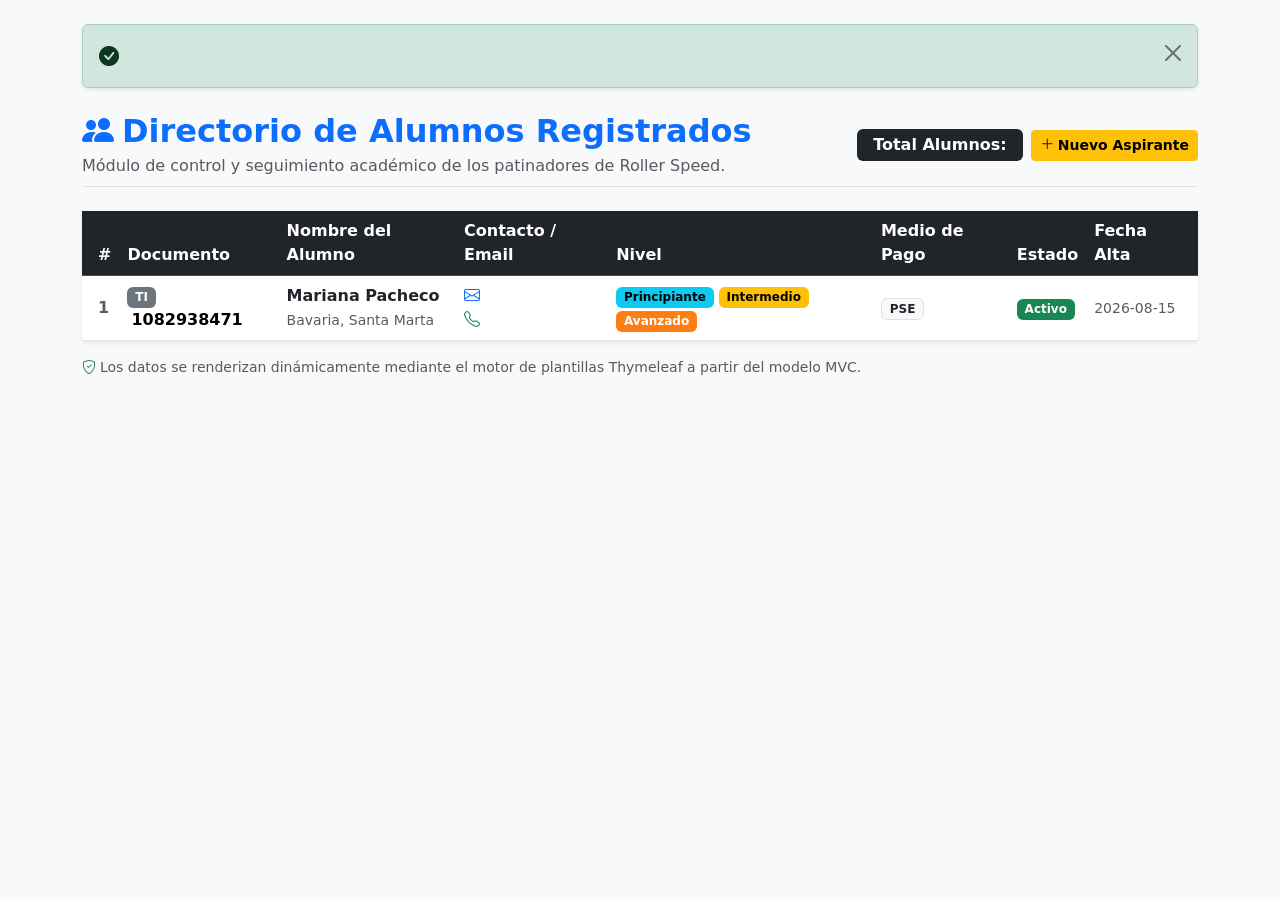
==== src/main/resources/templates/alumnos.html @ 092fb654 "feat(views-thymeleaf): integracion de plantillas Thymeleaf con enlace dinamico de datos y formulario" ====
﻿<!DOCTYPE html>
<html xmlns:th="http://www.thymeleaf.org">
<head>
    <meta charset="UTF-8">
    <meta name="viewport" content="width=device-width, initial-scale=1.0">
    <title>Gestión de Alumnos - Roller Speed</title>
    <link href="https://cdn.jsdelivr.net/npm/bootstrap@5.3.0/dist/css/bootstrap.min.css" rel="stylesheet">
    <link rel="stylesheet" href="https://cdn.jsdelivr.net/npm/bootstrap-icons@1.11.1/font/bootstrap-icons.css">
    <style>
        .badge-principiante { background-color: #0dcaf0; color: #000; }
        .badge-intermedio { background-color: #ffc107; color: #000; }
        .badge-avanzado { background-color: #fd7e14; color: #fff; }
    </style>
</head>
<body class="bg-light d-flex flex-column min-vh-100">
    <div th:replace="~{fragments/navbar :: menu}"></div>

    <div class="container my-4 flex-grow-1">
        
        <div th:if="${mensajeExito}" class="alert alert-success alert-dismissible fade show shadow-sm mb-4" role="alert">
            <i class="bi bi-check-circle-fill me-2 fs-5"></i>
            <span th:text="${mensajeExito}" class="fw-semibold"></span>
            <button type="button" class="btn-close" data-bs-dismiss="alert" aria-label="Cerrar"></button>
        </div>

        <div class="d-flex flex-column flex-md-row justify-content-between align-items-md-center mb-4 pb-2 border-bottom">
            <div>
                <h2 class="fw-bold text-primary mb-1">
                    <i class="bi bi-people-fill me-2"></i>Directorio de Alumnos Registrados
                </h2>
                <p class="text-muted mb-0">Módulo de control y seguimiento académico de los patinadores de Roller Speed.</p>
            </div>
            <div class="mt-3 mt-md-0 d-flex align-items-center gap-2">
                <span class="badge bg-dark fs-6 px-3 py-2">
                    Total Alumnos: <span th:text="${totalAlumnos}" class="text-warning fw-bold"></span>
                </span>
                <a th:href="@{/inscripcion}" class="btn btn-warning fw-bold btn-sm">
                    <i class="bi bi-plus-lg me-1"></i>Nuevo Aspirante
                </a>
            </div>
        </div>

        <div class="card shadow-sm border-0">
            <div class="card-body p-0">
                <div class="table-responsive">
                    <table class="table table-hover align-middle mb-0">
                        <thead class="table-dark">
                            <tr>
                                <th scope="col" class="ps-3">#</th>
                                <th scope="col">Documento</th>
                                <th scope="col">Nombre del Alumno</th>
                                <th scope="col">Contacto / Email</th>
                                <th scope="col">Nivel</th>
                                <th scope="col">Medio de Pago</th>
                                <th scope="col">Estado</th>
                                <th scope="col" class="pe-3">Fecha Alta</th>
                            </tr>
                        </thead>
                        <tbody>
                            <tr th:each="alumno, stat : ${alumnos}">
                                <td class="ps-3 fw-bold text-muted" th:text="${stat.count}">1</td>
                                <td>
                                    <span class="badge bg-secondary" th:text="${alumno.tipoDocumento}">TI</span>
                                    <span th:text="${alumno.numeroDocumento}" class="fw-semibold ms-1">1082938471</span>
                                </td>
                                <td>
                                    <div class="fw-bold text-dark" th:text="${alumno.nombreCompleto}">Mariana Pacheco</div>
                                    <small class="text-muted" th:text="${alumno.direccion}">Bavaria, Santa Marta</small>
                                </td>
                                <td>
                                    <div><i class="bi bi-envelope me-1 text-primary"></i><span th:text="${alumno.email}" class="small"></span></div>
                                    <div><i class="bi bi-telephone me-1 text-success"></i><span th:text="${alumno.telefono}" class="small"></span></div>
                                </td>
                                <td>
                                    <span th:if="${alumno.nivel == 'Principiante'}" class="badge badge-principiante" th:text="${alumno.nivel}">Principiante</span>
                                    <span th:if="${alumno.nivel == 'Intermedio'}" class="badge badge-intermedio" th:text="${alumno.nivel}">Intermedio</span>
                                    <span th:if="${alumno.nivel == 'Avanzado'}" class="badge badge-avanzado" th:text="${alumno.nivel}">Avanzado</span>
                                </td>
                                <td>
                                    <span class="badge bg-light text-dark border" th:text="${alumno.metodoPago}">PSE</span>
                                </td>
                                <td>
                                    <span class="badge bg-success" th:text="${alumno.estado}">Activo</span>
                                </td>
                                <td class="pe-3 text-muted small" th:text="${alumno.fechaRegistro}">2026-08-15</td>
                            </tr>
                        </tbody>
                    </table>
                </div>
            </div>
        </div>

        <div class="mt-3 text-muted small">
            <i class="bi bi-shield-check text-success me-1"></i>Los datos se renderizan dinámicamente mediante el motor de plantillas Thymeleaf a partir del modelo MVC.
        </div>
    </div>

    <div th:replace="~{fragments/footer :: pie}"></div>
    <script src="https://cdn.jsdelivr.net/npm/bootstrap@5.3.0/dist/js/bootstrap.bundle.min.js"></script>
</body>
</html>
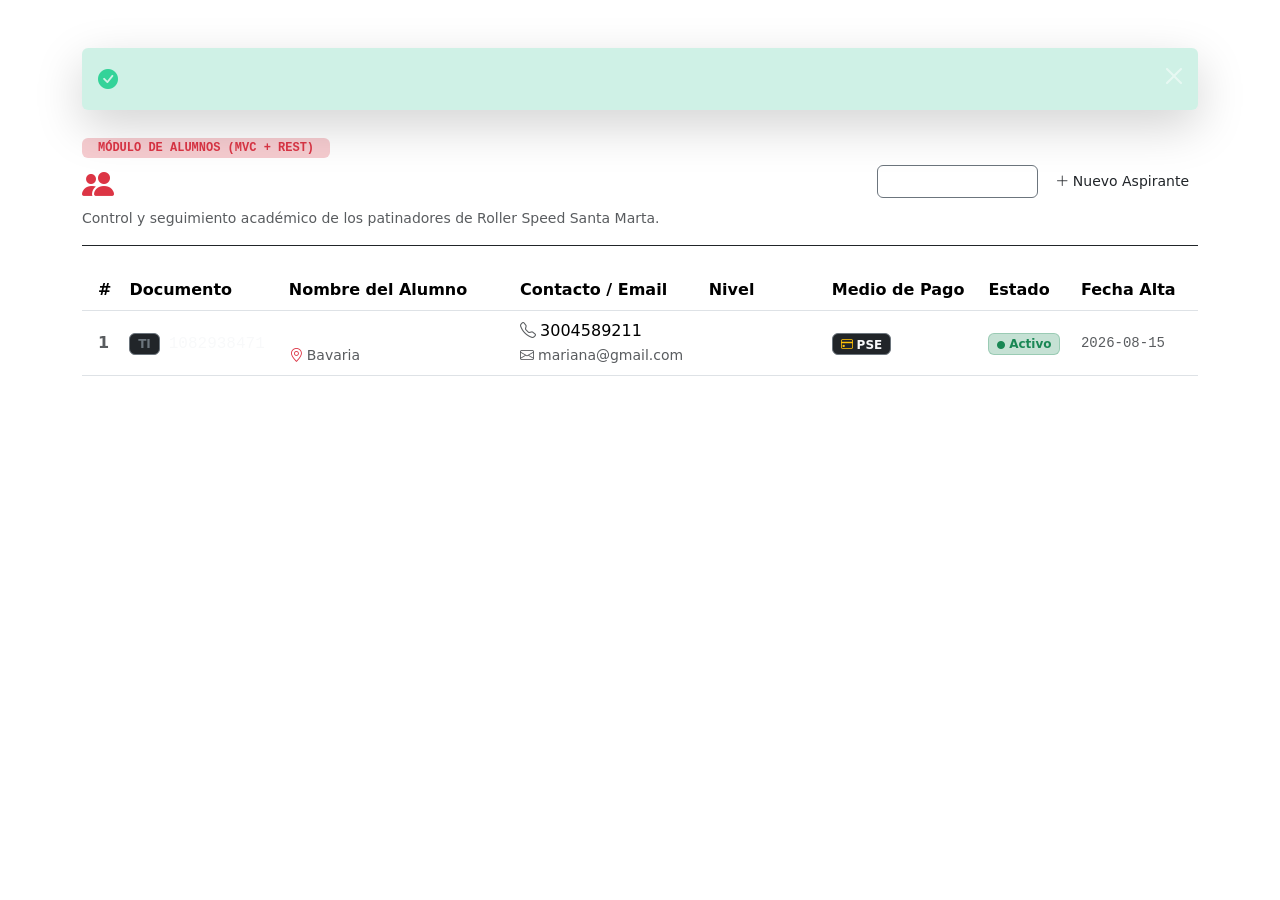
==== commit 9c6eb654: "style(ui): rediseño visual oscuro de alto impacto inspirado en deportes urbanos y esports con logo o" ====
--- a/src/main/resources/templates/alumnos.html
+++ b/src/main/resources/templates/alumnos.html
@@ -1,4 +1,4 @@
-﻿<!DOCTYPE html>
+<!DOCTYPE html>
 <html xmlns:th="http://www.thymeleaf.org">
 <head>
     <meta charset="UTF-8">
@@ -6,92 +6,91 @@
     <title>Gestión de Alumnos - Roller Speed</title>
     <link href="https://cdn.jsdelivr.net/npm/bootstrap@5.3.0/dist/css/bootstrap.min.css" rel="stylesheet">
     <link rel="stylesheet" href="https://cdn.jsdelivr.net/npm/bootstrap-icons@1.11.1/font/bootstrap-icons.css">
+    <link rel="stylesheet" th:href="@{/css/rollerspeed.css}" href="/css/rollerspeed.css">
     <style>
-        .badge-principiante { background-color: #0dcaf0; color: #000; }
-        .badge-intermedio { background-color: #ffc107; color: #000; }
-        .badge-avanzado { background-color: #fd7e14; color: #fff; }
+        .badge-principiante { background-color: #0ea5e9; color: #fff; font-weight: 700; }
+        .badge-intermedio { background-color: #f59e0b; color: #000; font-weight: 700; }
+        .badge-avanzado { background-color: #ff1e27; color: #fff; font-weight: 700; }
     </style>
 </head>
-<body class="bg-light d-flex flex-column min-vh-100">
+<body class="d-flex flex-column min-vh-100">
     <div th:replace="~{fragments/navbar :: menu}"></div>
 
-    <div class="container my-4 flex-grow-1">
-        
-        <div th:if="${mensajeExito}" class="alert alert-success alert-dismissible fade show shadow-sm mb-4" role="alert">
+    <div class="container my-5 flex-grow-1">
+        <div th:if="${mensajeExito}" class="alert alert-success alert-dismissible fade show border-0 shadow-lg mb-4" style="background: rgba(16, 185, 129, 0.2); color: #34d399;" role="alert">
             <i class="bi bi-check-circle-fill me-2 fs-5"></i>
             <span th:text="${mensajeExito}" class="fw-semibold"></span>
-            <button type="button" class="btn-close" data-bs-dismiss="alert" aria-label="Cerrar"></button>
+            <button type="button" class="btn-close btn-close-white" data-bs-dismiss="alert" aria-label="Cerrar"></button>
         </div>
 
-        <div class="d-flex flex-column flex-md-row justify-content-between align-items-md-center mb-4 pb-2 border-bottom">
+        <div class="d-flex flex-column flex-md-row justify-content-between align-items-md-center mb-4 pb-3 border-bottom" style="border-color: var(--rs-border-dark) !important;">
             <div>
-                <h2 class="fw-bold text-primary mb-1">
-                    <i class="bi bi-people-fill me-2"></i>Directorio de Alumnos Registrados
+                <span class="badge bg-danger bg-opacity-25 text-danger px-3 py-1 mb-2 font-monospace">MÓDULO DE ALUMNOS (MVC + REST)</span>
+                <h2 class="fw-bold text-white mb-1 brand-font">
+                    <i class="bi bi-people-fill text-danger me-2"></i>DIRECTORIO DE ALUMNOS REGISTRADOS
                 </h2>
-                <p class="text-muted mb-0">Módulo de control y seguimiento académico de los patinadores de Roller Speed.</p>
+                <p class="text-muted mb-0 small">Control y seguimiento académico de los patinadores de Roller Speed Santa Marta.</p>
             </div>
             <div class="mt-3 mt-md-0 d-flex align-items-center gap-2">
-                <span class="badge bg-dark fs-6 px-3 py-2">
-                    Total Alumnos: <span th:text="${totalAlumnos}" class="text-warning fw-bold"></span>
+                <span class="badge px-3 py-2 border border-secondary" style="background: var(--rs-bg-card); font-size: 0.95rem;">
+                    Total Alumnos: <span th:text="${totalAlumnos}" class="text-danger fw-bold"></span>
                 </span>
-                <a th:href="@{/inscripcion}" class="btn btn-warning fw-bold btn-sm">
+                <a th:href="@{/inscripcion}" class="btn btn-rs-primary btn-sm">
                     <i class="bi bi-plus-lg me-1"></i>Nuevo Aspirante
                 </a>
             </div>
         </div>
 
-        <div class="card shadow-sm border-0">
-            <div class="card-body p-0">
-                <div class="table-responsive">
-                    <table class="table table-hover align-middle mb-0">
-                        <thead class="table-dark">
-                            <tr>
-                                <th scope="col" class="ps-3">#</th>
-                                <th scope="col">Documento</th>
-                                <th scope="col">Nombre del Alumno</th>
-                                <th scope="col">Contacto / Email</th>
-                                <th scope="col">Nivel</th>
-                                <th scope="col">Medio de Pago</th>
-                                <th scope="col">Estado</th>
-                                <th scope="col" class="pe-3">Fecha Alta</th>
-                            </tr>
-                        </thead>
-                        <tbody>
-                            <tr th:each="alumno, stat : ${alumnos}">
-                                <td class="ps-3 fw-bold text-muted" th:text="${stat.count}">1</td>
-                                <td>
-                                    <span class="badge bg-secondary" th:text="${alumno.tipoDocumento}">TI</span>
-                                    <span th:text="${alumno.numeroDocumento}" class="fw-semibold ms-1">1082938471</span>
-                                </td>
-                                <td>
-                                    <div class="fw-bold text-dark" th:text="${alumno.nombreCompleto}">Mariana Pacheco</div>
-                                    <small class="text-muted" th:text="${alumno.direccion}">Bavaria, Santa Marta</small>
-                                </td>
-                                <td>
-                                    <div><i class="bi bi-envelope me-1 text-primary"></i><span th:text="${alumno.email}" class="small"></span></div>
-                                    <div><i class="bi bi-telephone me-1 text-success"></i><span th:text="${alumno.telefono}" class="small"></span></div>
-                                </td>
-                                <td>
-                                    <span th:if="${alumno.nivel == 'Principiante'}" class="badge badge-principiante" th:text="${alumno.nivel}">Principiante</span>
-                                    <span th:if="${alumno.nivel == 'Intermedio'}" class="badge badge-intermedio" th:text="${alumno.nivel}">Intermedio</span>
-                                    <span th:if="${alumno.nivel == 'Avanzado'}" class="badge badge-avanzado" th:text="${alumno.nivel}">Avanzado</span>
-                                </td>
-                                <td>
-                                    <span class="badge bg-light text-dark border" th:text="${alumno.metodoPago}">PSE</span>
-                                </td>
-                                <td>
-                                    <span class="badge bg-success" th:text="${alumno.estado}">Activo</span>
-                                </td>
-                                <td class="pe-3 text-muted small" th:text="${alumno.fechaRegistro}">2026-08-15</td>
-                            </tr>
-                        </tbody>
-                    </table>
-                </div>
+        <div class="rs-card overflow-hidden">
+            <div class="table-responsive">
+                <table class="table rs-table align-middle mb-0">
+                    <thead>
+                        <tr>
+                            <th scope="col" class="ps-3">#</th>
+                            <th scope="col">Documento</th>
+                            <th scope="col">Nombre del Alumno</th>
+                            <th scope="col">Contacto / Email</th>
+                            <th scope="col">Nivel</th>
+                            <th scope="col">Medio de Pago</th>
+                            <th scope="col">Estado</th>
+                            <th scope="col" class="pe-3">Fecha Alta</th>
+                        </tr>
+                    </thead>
+                    <tbody>
+                        <tr th:each="alumno, stat : ${alumnos}">
+                            <td class="ps-3 fw-bold text-muted" th:text="${stat.count}">1</td>
+                            <td>
+                                <span class="badge bg-dark border border-secondary text-secondary me-1" th:text="${alumno.tipoDocumento}">TI</span>
+                                <span class="font-monospace text-light" th:text="${alumno.numeroDocumento}">1082938471</span>
+                            </td>
+                            <td>
+                                <div class="fw-bold text-white" th:text="${alumno.nombreCompleto}">Mariana Sofia Pacheco</div>
+                                <small class="text-muted"><i class="bi bi-geo-alt me-1 text-danger"></i><span th:text="${alumno.direccion}">Bavaria</span></small>
+                            </td>
+                            <td>
+                                <div><i class="bi bi-telephone text-muted me-1"></i><span th:text="${alumno.telefono}">3004589211</span></div>
+                                <small class="text-muted"><i class="bi bi-envelope text-muted me-1"></i><span th:text="${alumno.email}">mariana@gmail.com</span></small>
+                            </td>
+                            <td>
+                                <span th:classappend="'badge badge-' + ${#strings.toLowerCase(alumno.nivel)}"
+                                      class="badge px-2 py-1 text-uppercase"
+                                      th:text="${alumno.nivel}">Intermedio</span>
+                            </td>
+                            <td>
+                                <span class="badge bg-dark border border-secondary text-light">
+                                    <i class="bi bi-credit-card me-1 text-warning"></i><span th:text="${alumno.metodoPago}">PSE</span>
+                                </span>
+                            </td>
+                            <td>
+                                <span class="badge bg-success bg-opacity-25 text-success border border-success border-opacity-25">
+                                    <i class="bi bi-circle-fill me-1" style="font-size: 0.5rem;"></i><span th:text="${alumno.estado}">Activo</span>
+                                </span>
+                            </td>
+                            <td class="pe-3 font-monospace text-muted small" th:text="${alumno.fechaRegistro}">2026-08-15</td>
+                        </tr>
+                    </tbody>
+                </table>
             </div>
-        </div>
-
-        <div class="mt-3 text-muted small">
-            <i class="bi bi-shield-check text-success me-1"></i>Los datos se renderizan dinámicamente mediante el motor de plantillas Thymeleaf a partir del modelo MVC.
         </div>
     </div>
 
